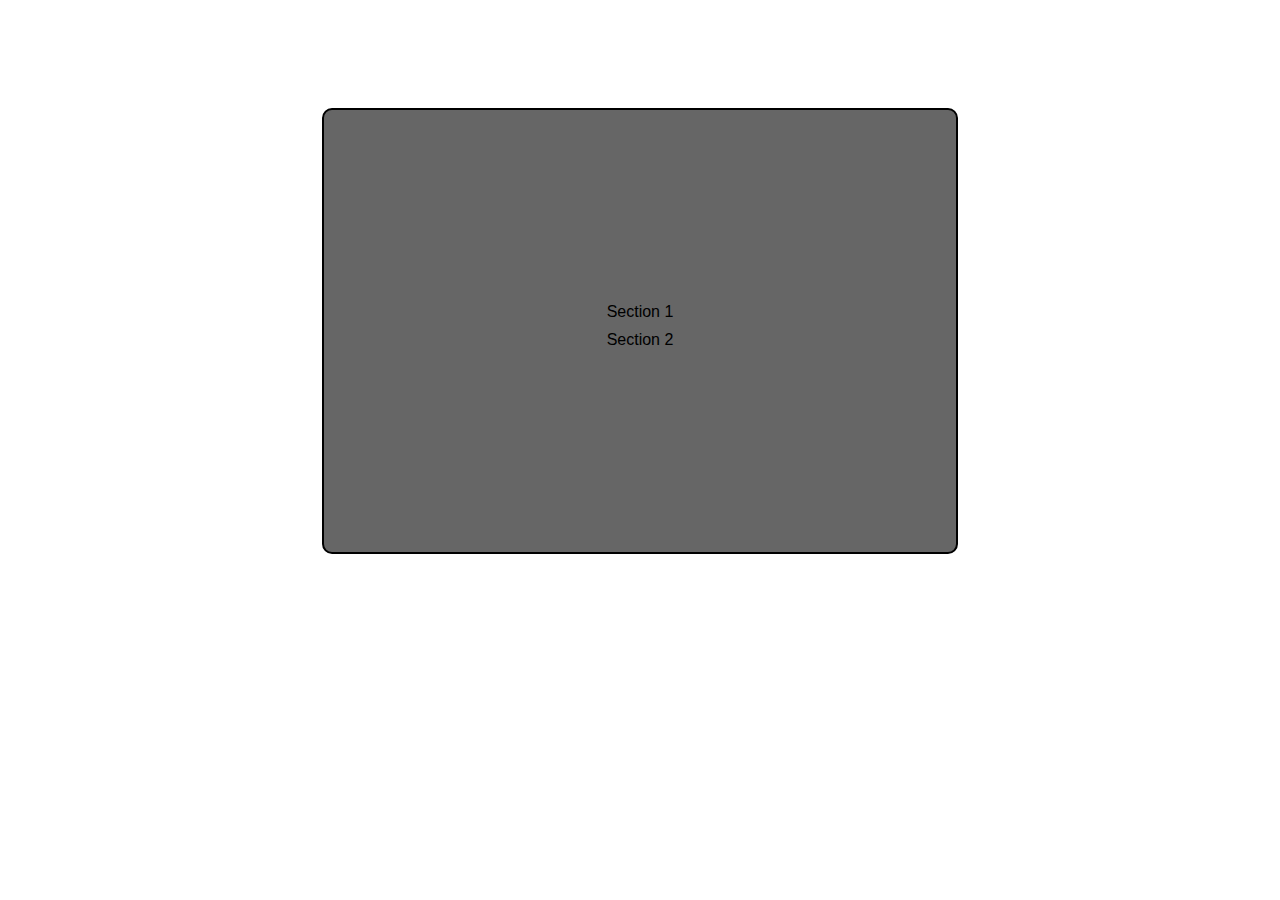
==== task7/index.html @ 689483cd "Accordion : task8" ====
<html>
    <head>
        <style>
            body
            {
                display: flex;
                flex-direction: column;
                justify-content: center;
                align-items: center;
                font-family: Arial, Helvetica, sans-serif;
            }
            .accordion
            {
                width: 50%;
                height: 50%;
                display: flex;
                position: relative;
                flex-direction: column;
                justify-content: center;
                align-items: center;
                margin-top: 100px;
                background-color: rgba(0,0,0,0.6);
                /* opacity: 0.6; */
                border: 2px solid black;
                border-radius: 10px;
            }
            input[type="checkbox"]
            {
                display: none;
            }
            .content
            {
                max-height: 0;
                overflow: hidden;
                padding: 5px;
                transition: max-height 0.4s ease-in-out, padding 0.4s ease-in-out;
            }
            input[type="checkbox"]:checked + label + .content
            {
                max-height: 200px;
                border: 1px solid black;
                border-radius: 10px;
                background-color:aliceblue;
            }
        </style>
    </head>
    <body>
        <div class="accordion">
            <input type="checkbox" name="check1" id="check1">
            <label for="check1">Section 1</label>
            <div class="content">
                <p>Hey Section1</p>
            </div>
            
            <input type="checkbox" name="check2" id="check2">
            <label for="check2">Section 2</label>
            <div class="content">
                <p>Hey Section2</p>
            </div>
        </div>
    </body>
</html>
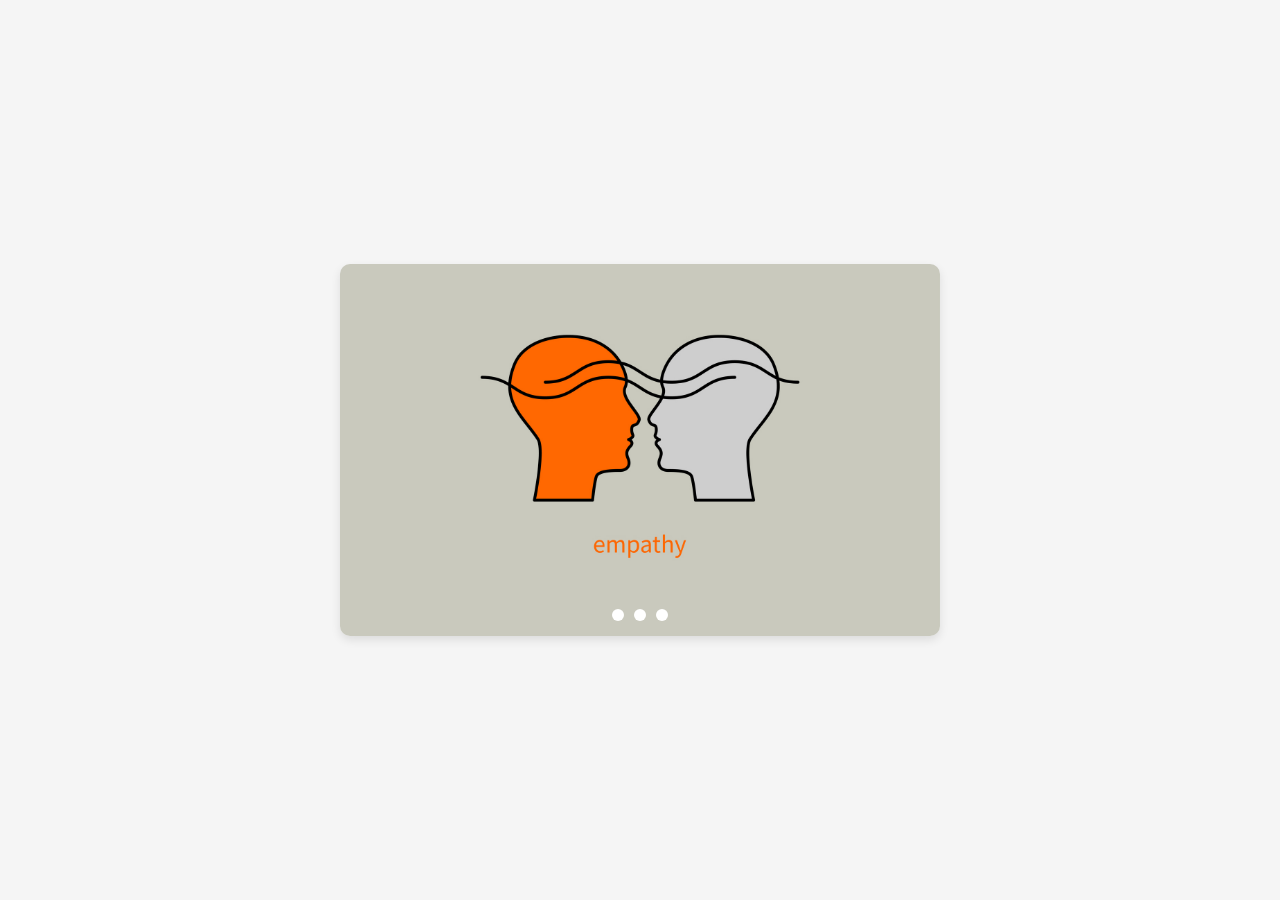
==== commit 0d1821e8: "Task 7 carousel done" ====
--- a/task7/index.html
+++ b/task7/index.html
@@ -1,62 +1,92 @@
-<html>
-    <head>
-        <style>
-            body
-            {
-                display: flex;
-                flex-direction: column;
-                justify-content: center;
-                align-items: center;
-                font-family: Arial, Helvetica, sans-serif;
-            }
-            .accordion
-            {
-                width: 50%;
-                height: 50%;
-                display: flex;
-                position: relative;
-                flex-direction: column;
-                justify-content: center;
-                align-items: center;
-                margin-top: 100px;
-                background-color: rgba(0,0,0,0.6);
-                /* opacity: 0.6; */
-                border: 2px solid black;
-                border-radius: 10px;
-            }
-            input[type="checkbox"]
-            {
-                display: none;
-            }
-            .content
-            {
-                max-height: 0;
-                overflow: hidden;
-                padding: 5px;
-                transition: max-height 0.4s ease-in-out, padding 0.4s ease-in-out;
-            }
-            input[type="checkbox"]:checked + label + .content
-            {
-                max-height: 200px;
-                border: 1px solid black;
-                border-radius: 10px;
-                background-color:aliceblue;
-            }
-        </style>
-    </head>
-    <body>
-        <div class="accordion">
-            <input type="checkbox" name="check1" id="check1">
-            <label for="check1">Section 1</label>
-            <div class="content">
-                <p>Hey Section1</p>
-            </div>
+<!DOCTYPE html>
+<html lang="en">
+<head>
+    <meta charset="UTF-8">
+    <meta name="viewport" content="width=device-width, initial-scale=1.0">
+    <title>Pure CSS Carousel</title>
+    <style>
+        * {
+            box-sizing: border-box;
+            margin: 0;
+            padding: 0;
+        }
+        body {
+            display: flex;
+            justify-content: center;
+            align-items: center;
+            height: 100vh;
+            background: #f5f5f5;
+        }
+        .carousel {
+            position: relative;
+            width: 100%;
+            max-width: 600px;
+            overflow: hidden;
+            border-radius: 10px;
+            box-shadow: 0 4px 10px rgba(0,0,0,0.1);
+        }
+        .slides {
+            display: flex;
+            width: 100%;
+            animation: slide 12s infinite;
+        }
+        .slides input {
+            display: none;
+        }
+        .slide {
+            width: 100%;
+            flex: 1 0 100%;
+        }
+        .slide img {
+            width: 100%;
+            display: block;
+        }
+        @keyframes slide {
+            0%, 25% { transform: translateX(0%); }
+            30%, 50% { transform: translateX(-100%); }
+            55%, 75% { transform: translateX(-200%); }
+            /* 80%, 100% { transform: translateX(-300%); } */
+        }
+        .navigation {
+            position: absolute;
+            bottom: 10px;
+            left: 50%;
+            transform: translateX(-50%);
+            display: flex;
+        }
+        .navigation label {
+            width: 12px;
+            height: 12px;
+            margin: 5px;
+            background: white;
+            border-radius: 50%;
+            cursor: pointer;
+            transition: 0.3s;
+        }
+        .navigation label:hover {
+            background: #777;
+        }
+    </style>
+</head>
+<body>
+    <div class="carousel">
+        <div class="slides">
+            <input type="radio" name="radio-btn" id="slide1" checked>
+            <input type="radio" name="radio-btn" id="slide2">
+            <input type="radio" name="radio-btn" id="slide3">
+            <!-- <input type="radio" name="radio-btn" id="slide4"> -->
             
-            <input type="checkbox" name="check2" id="check2">
-            <label for="check2">Section 2</label>
-            <div class="content">
-                <p>Hey Section2</p>
-            </div>
+            <div class="slide"><img src="empathy-crop.jpg" alt="Slide 1"></div>
+            <div class="slide"><img src="Episode_4.jpg" alt="Slide 2"></div>
+            <div class="slide"><img src="thumb-1920-672087.jpg" alt="Slide 3"></div>
+            <!-- <div class="slide"><img src="https://via.placeholder.com/600x300/FF33A1/fff?text=Slide+4" alt="Slide 4"></div> -->
         </div>
-    </body>
+        <div class="navigation">
+            <label for="slide1"></label>
+            <label for="slide2"></label>
+            <label for="slide3"></label>
+            <!-- <label for="slide4"></label> -->
+        </div>
+    </div>
+</body>
 </html>